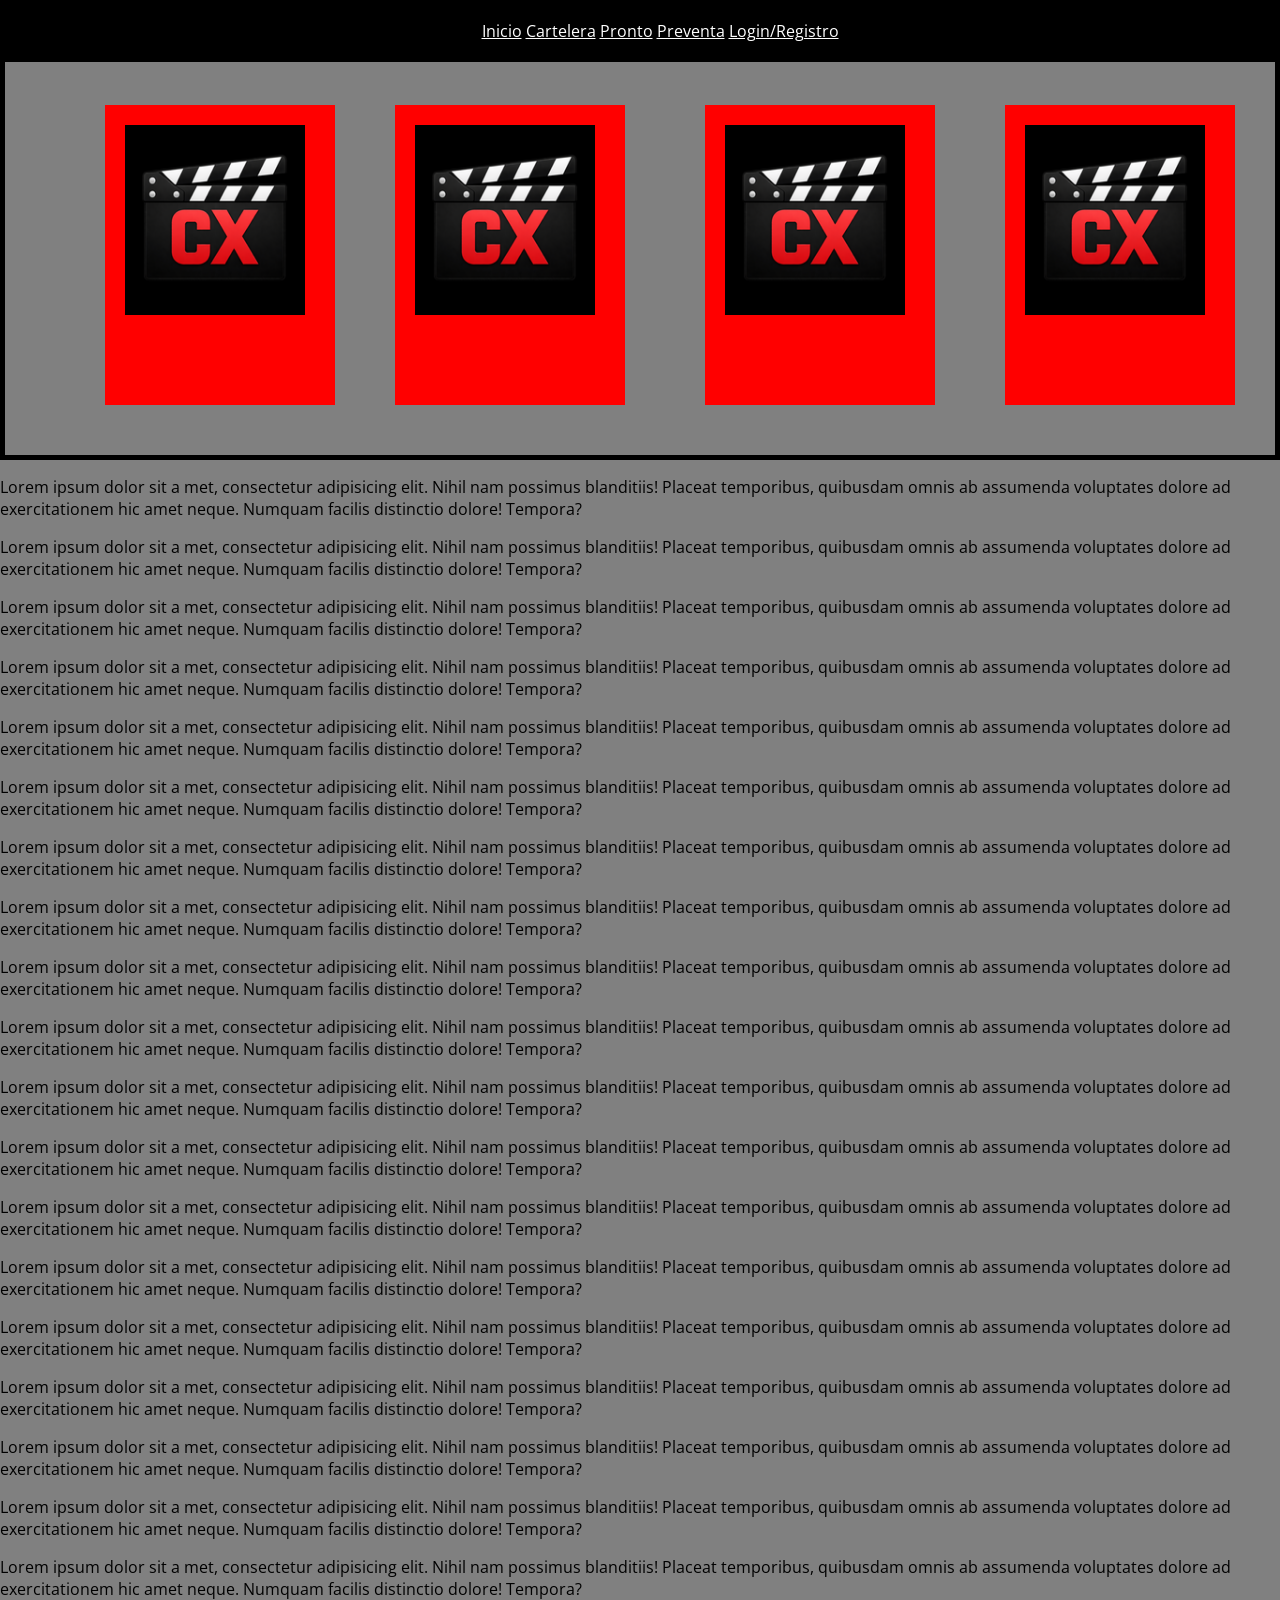
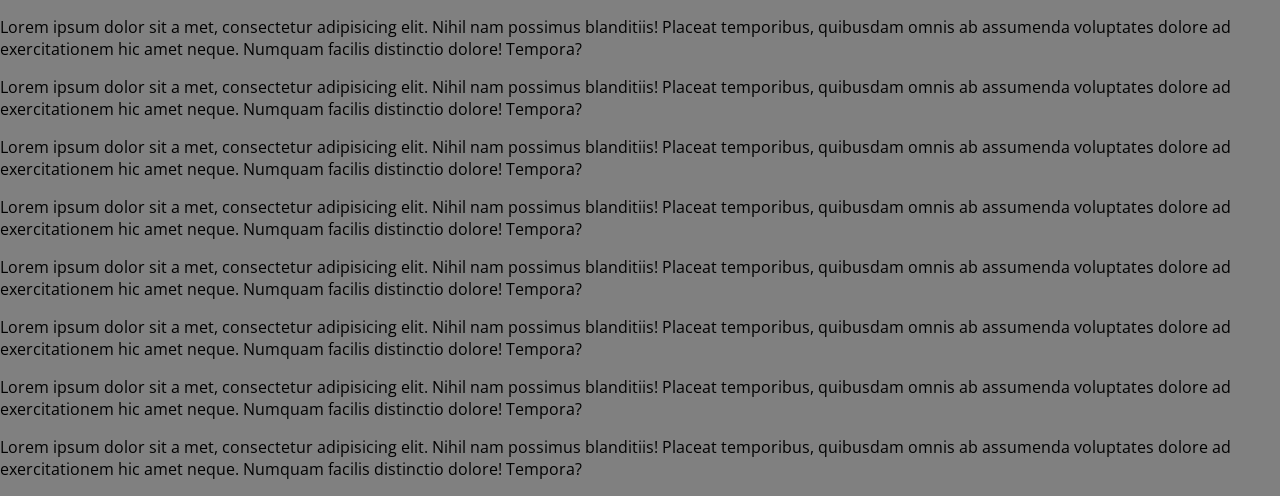
==== docs/index.html @ 6721a36b "Agre. Fuente" ====
<!DOCTYPE html>
<html lang="en">
<head>
    <meta charset="UTF-8">
    <meta name="viewport" content="width=device-width, initial-scale=1.0">
    <link rel="stylesheet" href="style.css">
    <link href="https://fonts.googleapis.com/css2?family=Open+Sans&display=swap" rel="stylesheet">


    <title>CineMax-CESDE</title>

</head>
<body>
    <header>

        <section class="nav-bar">
                <nav>
                    <a href="#inicio">Inicio</a>
                    <a href="#cartelera">Cartelera</a>
                    <a href="#pronto">Pronto</a>
                    <a href="#preventa">Preventa</a>
                    <a href="#login/register">Login/Registro</a>
                </nav>           
        </section>
            
    </header>

    <main>
    <section class="cartelera">
            <div class="contenedor-movie1">
                <div>
                <img src="images/icon-192.png" alt="">
                </div>
            </div>
            <div class="contenedor-movie2">
                <img src="images/icon-192.png" alt="">
            </div>
            <div class="contenedor-movie3">
                <img src="images/icon-192.png" alt="">
            </div>
            <div class="contenedor-movie4">
                <img src="images/icon-192.png" alt="">
            </div>
    </section>

    <p>Lorem ipsum dolor sit a
        met, consectetur adipisicing elit.
         Nihil nam possimus blanditiis! Placeat temporibus, 
         quibusdam omnis ab assumenda voluptates dolore ad exercitationem hic amet neque. Numquam facilis distinctio dolore! Tempora?</p>
         <p>Lorem ipsum dolor sit a
        met, consectetur adipisicing elit.
         Nihil nam possimus blanditiis! Placeat temporibus, 
         quibusdam omnis ab assumenda voluptates dolore ad exercitationem hic amet neque. Numquam facilis distinctio dolore! Tempora?</p>
         <p>Lorem ipsum dolor sit a
        met, consectetur adipisicing elit.
         Nihil nam possimus blanditiis! Placeat temporibus, 
         quibusdam omnis ab assumenda voluptates dolore ad exercitationem hic amet neque. Numquam facilis distinctio dolore! Tempora?</p>
         <p>Lorem ipsum dolor sit a
        met, consectetur adipisicing elit.
         Nihil nam possimus blanditiis! Placeat temporibus, 
         quibusdam omnis ab assumenda voluptates dolore ad exercitationem hic amet neque. Numquam facilis distinctio dolore! Tempora?</p>
         <p>Lorem ipsum dolor sit a
        met, consectetur adipisicing elit.
         Nihil nam possimus blanditiis! Placeat temporibus, 
         quibusdam omnis ab assumenda voluptates dolore ad exercitationem hic amet neque. Numquam facilis distinctio dolore! Tempora?</p>
         <p>Lorem ipsum dolor sit a
        met, consectetur adipisicing elit.
         Nihil nam possimus blanditiis! Placeat temporibus, 
         quibusdam omnis ab assumenda voluptates dolore ad exercitationem hic amet neque. Numquam facilis distinctio dolore! Tempora?</p>
         <p>Lorem ipsum dolor sit a
        met, consectetur adipisicing elit.
         Nihil nam possimus blanditiis! Placeat temporibus, 
         quibusdam omnis ab assumenda voluptates dolore ad exercitationem hic amet neque. Numquam facilis distinctio dolore! Tempora?</p>
         <p>Lorem ipsum dolor sit a
        met, consectetur adipisicing elit.
         Nihil nam possimus blanditiis! Placeat temporibus, 
         quibusdam omnis ab assumenda voluptates dolore ad exercitationem hic amet neque. Numquam facilis distinctio dolore! Tempora?</p>
         <p>Lorem ipsum dolor sit a
        met, consectetur adipisicing elit.
         Nihil nam possimus blanditiis! Placeat temporibus, 
         quibusdam omnis ab assumenda voluptates dolore ad exercitationem hic amet neque. Numquam facilis distinctio dolore! Tempora?</p>
         <p>Lorem ipsum dolor sit a
        met, consectetur adipisicing elit.
         Nihil nam possimus blanditiis! Placeat temporibus, 
         quibusdam omnis ab assumenda voluptates dolore ad exercitationem hic amet neque. Numquam facilis distinctio dolore! Tempora?</p>
         <p>Lorem ipsum dolor sit a
        met, consectetur adipisicing elit.
         Nihil nam possimus blanditiis! Placeat temporibus, 
         quibusdam omnis ab assumenda voluptates dolore ad exercitationem hic amet neque. Numquam facilis distinctio dolore! Tempora?</p>
         <p>Lorem ipsum dolor sit a
        met, consectetur adipisicing elit.
         Nihil nam possimus blanditiis! Placeat temporibus, 
         quibusdam omnis ab assumenda voluptates dolore ad exercitationem hic amet neque. Numquam facilis distinctio dolore! Tempora?</p>
         <p>Lorem ipsum dolor sit a
        met, consectetur adipisicing elit.
         Nihil nam possimus blanditiis! Placeat temporibus, 
         quibusdam omnis ab assumenda voluptates dolore ad exercitationem hic amet neque. Numquam facilis distinctio dolore! Tempora?</p>
         <p>Lorem ipsum dolor sit a
        met, consectetur adipisicing elit.
         Nihil nam possimus blanditiis! Placeat temporibus, 
         quibusdam omnis ab assumenda voluptates dolore ad exercitationem hic amet neque. Numquam facilis distinctio dolore! Tempora?</p>
         <p>Lorem ipsum dolor sit a
        met, consectetur adipisicing elit.
         Nihil nam possimus blanditiis! Placeat temporibus, 
         quibusdam omnis ab assumenda voluptates dolore ad exercitationem hic amet neque. Numquam facilis distinctio dolore! Tempora?</p>
         <p>Lorem ipsum dolor sit a
        met, consectetur adipisicing elit.
         Nihil nam possimus blanditiis! Placeat temporibus, 
         quibusdam omnis ab assumenda voluptates dolore ad exercitationem hic amet neque. Numquam facilis distinctio dolore! Tempora?</p>
         <p>Lorem ipsum dolor sit a
        met, consectetur adipisicing elit.
         Nihil nam possimus blanditiis! Placeat temporibus, 
         quibusdam omnis ab assumenda voluptates dolore ad exercitationem hic amet neque. Numquam facilis distinctio dolore! Tempora?</p>
         <p>Lorem ipsum dolor sit a
        met, consectetur adipisicing elit.
         Nihil nam possimus blanditiis! Placeat temporibus, 
         quibusdam omnis ab assumenda voluptates dolore ad exercitationem hic amet neque. Numquam facilis distinctio dolore! Tempora?</p>
         <p>Lorem ipsum dolor sit a
        met, consectetur adipisicing elit.
         Nihil nam possimus blanditiis! Placeat temporibus, 
         quibusdam omnis ab assumenda voluptates dolore ad exercitationem hic amet neque. Numquam facilis distinctio dolore! Tempora?</p>
         <p>Lorem ipsum dolor sit a
        met, consectetur adipisicing elit.
         Nihil nam possimus blanditiis! Placeat temporibus, 
         quibusdam omnis ab assumenda voluptates dolore ad exercitationem hic amet neque. Numquam facilis distinctio dolore! Tempora?</p>
         <p>Lorem ipsum dolor sit a
        met, consectetur adipisicing elit.
         Nihil nam possimus blanditiis! Placeat temporibus, 
         quibusdam omnis ab assumenda voluptates dolore ad exercitationem hic amet neque. Numquam facilis distinctio dolore! Tempora?</p>
         <p>Lorem ipsum dolor sit a
        met, consectetur adipisicing elit.
         Nihil nam possimus blanditiis! Placeat temporibus, 
         quibusdam omnis ab assumenda voluptates dolore ad exercitationem hic amet neque. Numquam facilis distinctio dolore! Tempora?</p>
         <p>Lorem ipsum dolor sit a
        met, consectetur adipisicing elit.
         Nihil nam possimus blanditiis! Placeat temporibus, 
         quibusdam omnis ab assumenda voluptates dolore ad exercitationem hic amet neque. Numquam facilis distinctio dolore! Tempora?</p>
         <p>Lorem ipsum dolor sit a
        met, consectetur adipisicing elit.
         Nihil nam possimus blanditiis! Placeat temporibus, 
         quibusdam omnis ab assumenda voluptates dolore ad exercitationem hic amet neque. Numquam facilis distinctio dolore! Tempora?</p>
         <p>Lorem ipsum dolor sit a
        met, consectetur adipisicing elit.
         Nihil nam possimus blanditiis! Placeat temporibus, 
         quibusdam omnis ab assumenda voluptates dolore ad exercitationem hic amet neque. Numquam facilis distinctio dolore! Tempora?</p>
         <p>Lorem ipsum dolor sit a
        met, consectetur adipisicing elit.
         Nihil nam possimus blanditiis! Placeat temporibus, 
         quibusdam omnis ab assumenda voluptates dolore ad exercitationem hic amet neque. Numquam facilis distinctio dolore! Tempora?</p>
         <p>Lorem ipsum dolor sit a
        met, consectetur adipisicing elit.
         Nihil nam possimus blanditiis! Placeat temporibus, 
         quibusdam omnis ab assumenda voluptates dolore ad exercitationem hic amet neque. Numquam facilis distinctio dolore! Tempora?</p>
</main>
</body>
</html>
---- docs/style.css ----
body {
    background-color: gray;
    margin: 0;
    font-family: 'Open sans', sans-serif;
}

.nav-bar {
    background-color: black;
    color: white;
    padding: 20px;
    display: flex;
    justify-content: center; /* Centra el contenido */  
    width: 100vw;
    position: fixed; /* Deja la barra de navegación pegada en un punto a la pantalla */
    z-index: 2; /* Nos ayuda a solucionar el problema de apilamiento de los contenedores */
}

.nav-bar a {
    background-color: black;
    color: white;    
}

.cartelera {
    position: relative;
    border: 5px solid black;
      height: 450px;
}


.contenedor-movie1 {
    width: 230px;
    height: 300px;
    background-color: red;
    box-sizing: border-box; /* Si añadimos un margin, padding o un border en px, este hará parte del tamaño definido en width y height*/
    position: absolute;
    left: 100px;
    top: 100px;
}

.contenedor-movie1 img {
    width: 180px;
    height: 190px;
    margin: 20px;
}

.contenedor-movie2 {
    width: 230px;
    height: 300px;
    background-color: red;
    position: absolute;
    top: 100px;
    left: 390px;
}

.contenedor-movie2 img {
    width: 180px;
    height: 190px;
    margin: 20px;
}

.contenedor-movie3 {
    width: 230px;
    height: 300px;
    background-color: red;
    position: absolute;
    top: 100px;
    left: 700px;
}

.contenedor-movie3 img {
    width: 180px;
    height: 190px;
    margin: 20px;
}

.contenedor-movie4 {
    width: 230px;
    height: 300px;
    background-color: red;
    position: absolute; /* Nos deja moverlo de su posición con: top, right, bottom y left con respecto a su contenedor (position-relative) sin afectar el margin*/
    top: 100px;
    left: 1000px;
}

.contenedor-movie4 img {
    width: 180px;
    height: 190px;
    margin: 20px;
}
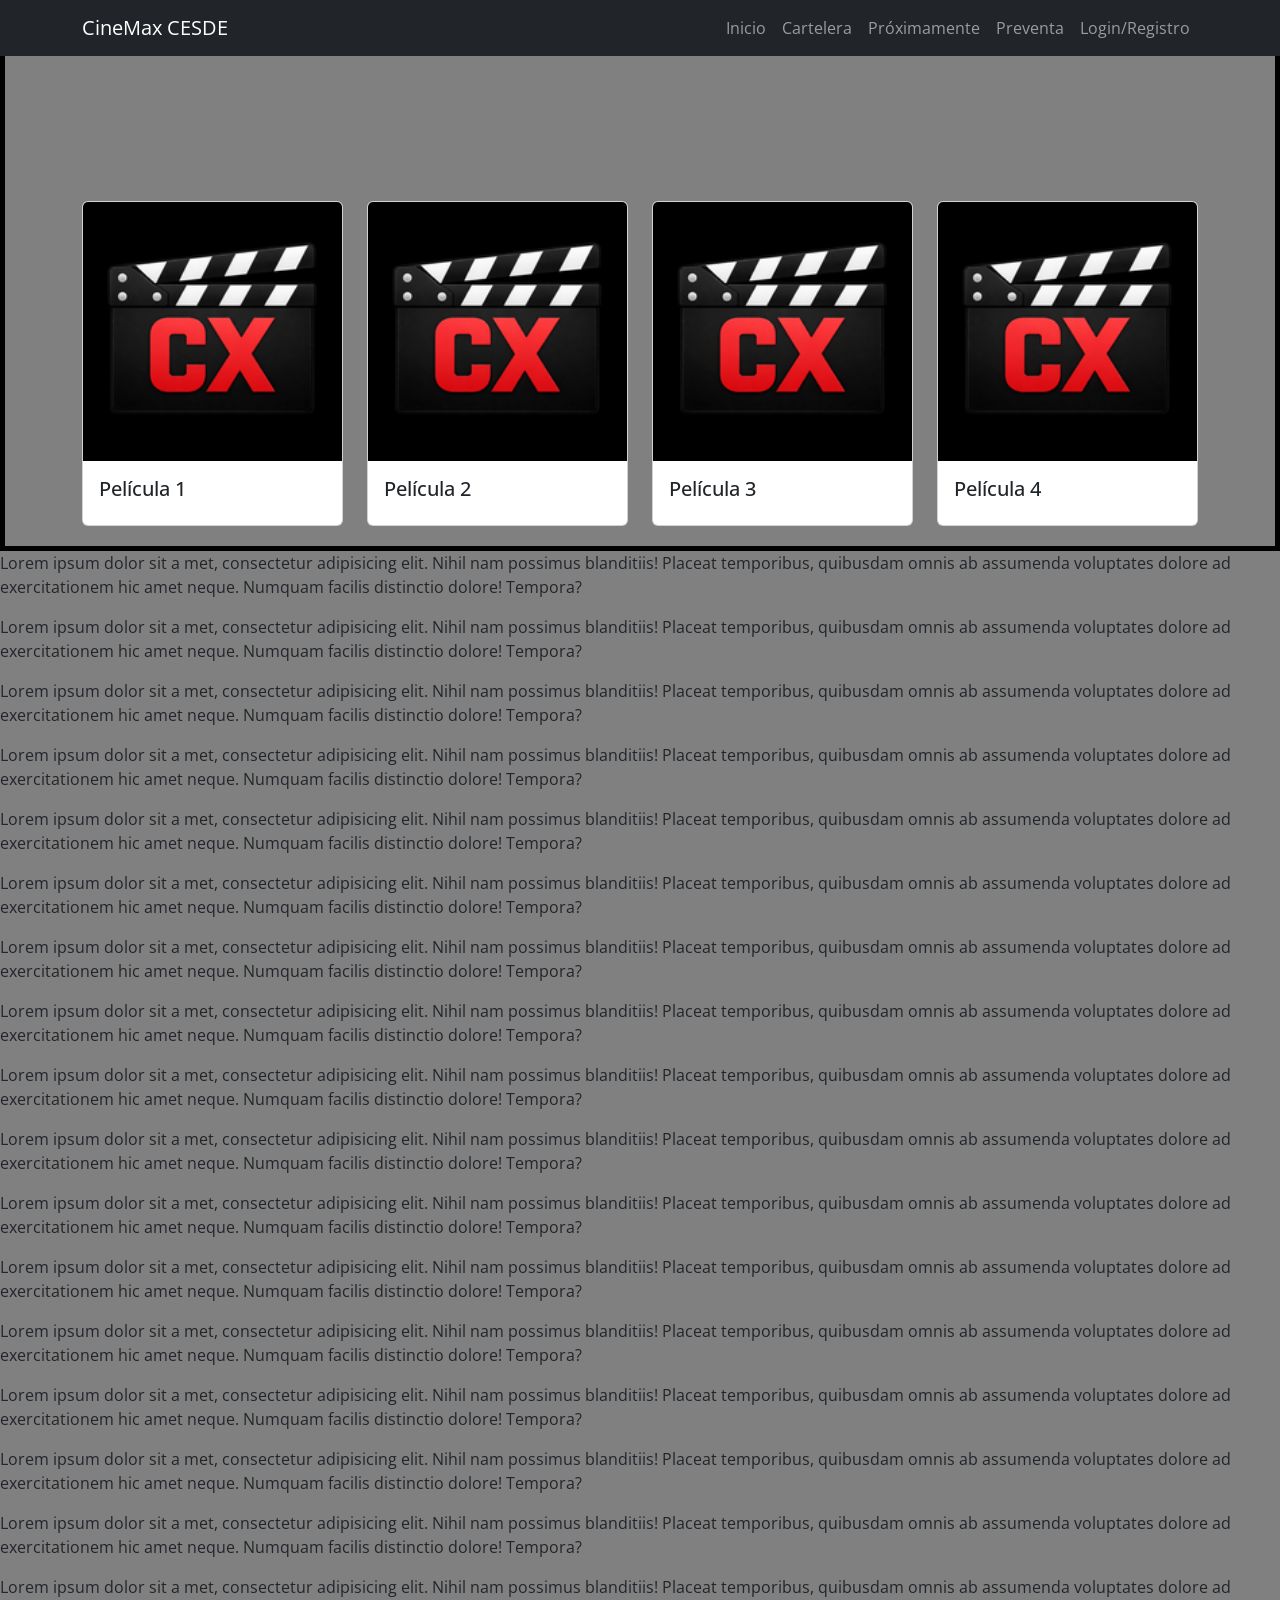
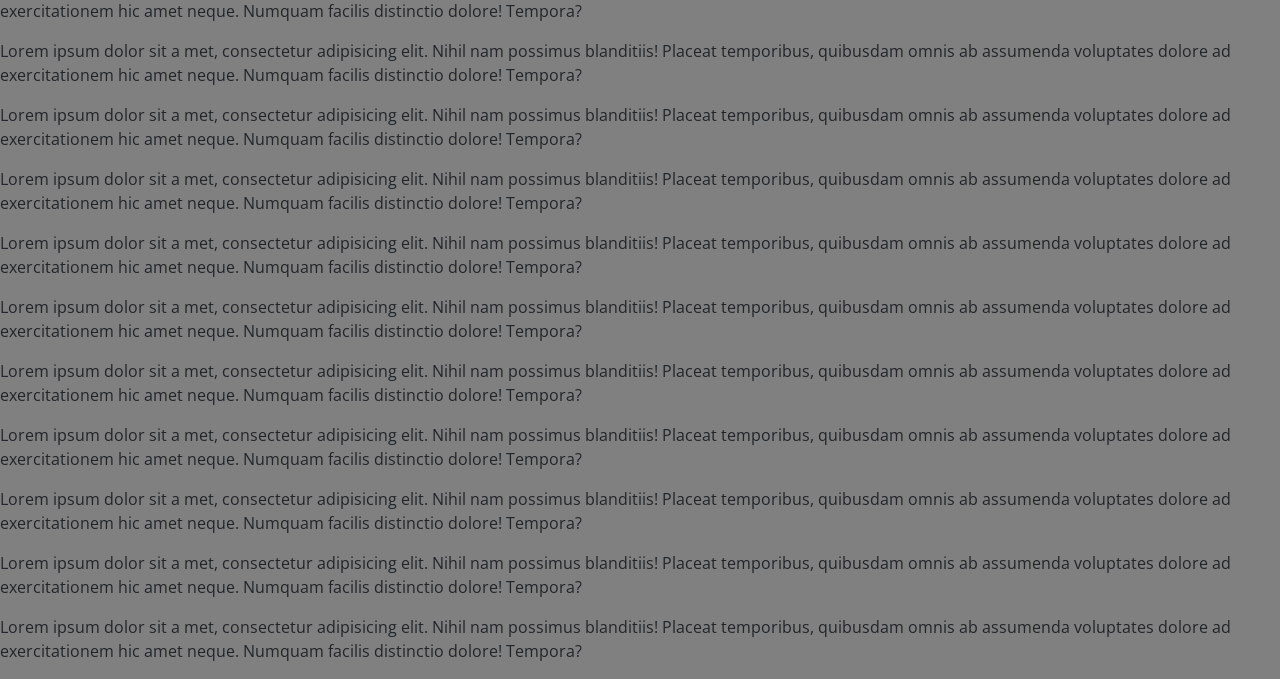
==== commit 05c7dea8: "Mejoras del codigo con Boostrap" ====
--- a/docs/index.html
+++ b/docs/index.html
@@ -3,6 +3,7 @@
 <head>
     <meta charset="UTF-8">
     <meta name="viewport" content="width=device-width, initial-scale=1.0">
+    <link href="https://cdn.jsdelivr.net/npm/bootstrap@5.3.8/dist/css/bootstrap.min.css" rel="stylesheet">
     <link rel="stylesheet" href="style.css">
     <link href="https://fonts.googleapis.com/css2?family=Open+Sans&display=swap" rel="stylesheet">
 
@@ -10,37 +11,102 @@
     <title>CineMax-CESDE</title>
 
 </head>
+
 <body>
     <header>
 
-        <section class="nav-bar">
-                <nav>
-                    <a href="#inicio">Inicio</a>
-                    <a href="#cartelera">Cartelera</a>
-                    <a href="#pronto">Pronto</a>
-                    <a href="#preventa">Preventa</a>
-                    <a href="#login/register">Login/Registro</a>
-                </nav>           
-        </section>
+       <nav class="navbar navbar-expand-lg navbar-dark bg-dark fixed-top">
+    <div class="container">
+
+        <a class="navbar-brand" href="#">
+            CineMax CESDE
+        </a>
+
+        <button
+            class="navbar-toggler"
+            type="button"
+            data-bs-toggle="collapse"
+            data-bs-target="#menu">
+
+            <span class="navbar-toggler-icon"></span>
+        </button>
+
+        <div class="collapse navbar-collapse" id="menu">
+            <ul class="navbar-nav ms-auto">
+
+                <li class="nav-item">
+                    <a class="nav-link" href="#">Inicio</a>
+                </li>
+
+                <li class="nav-item">
+                    <a class="nav-link" href="#">Cartelera</a>
+                </li>
+
+                <li class="nav-item">
+                    <a class="nav-link" href="#">Próximamente</a>
+                </li>
+
+                <li class="nav-item">
+                    <a class="nav-link" href="#">Preventa</a>
+                </li>
+
+                <li class="nav-item">
+                    <a class="nav-link" href="#">Login/Registro</a>
+                </li>
+
+            </ul>
+        </div>
+
+    </div>
+</nav>
             
     </header>
 
     <main>
     <section class="cartelera">
-            <div class="contenedor-movie1">
-                <div>
-                <img src="images/icon-192.png" alt="">
-                </div>
-            </div>
-            <div class="contenedor-movie2">
-                <img src="images/icon-192.png" alt="">
-            </div>
-            <div class="contenedor-movie3">
-                <img src="images/icon-192.png" alt="">
-            </div>
-            <div class="contenedor-movie4">
-                <img src="images/icon-192.png" alt="">
-            </div>
+            <section class="container mt-5 pt-5">
+
+    <div class="row g-4">
+
+        <div class="col-12 col-sm-6 col-md-4 col-lg-3">
+            <div class="card">
+                <img src="images/icon-192.png" class="card-img-top" alt="">
+                <div class="card-body">
+                    <h5 class="card-title">Película 1</h5>
+                </div>
+            </div>
+        </div>
+
+        <div class="col-12 col-sm-6 col-md-4 col-lg-3">
+            <div class="card">
+                <img src="images/icon-192.png" class="card-img-top" alt="">
+                <div class="card-body">
+                    <h5 class="card-title">Película 2</h5>
+                </div>
+            </div>
+        </div>
+
+        <div class="col-12 col-sm-6 col-md-4 col-lg-3">
+            <div class="card">
+                <img src="images/icon-192.png" class="card-img-top" alt="">
+                <div class="card-body">
+                    <h5 class="card-title">Película 3</h5>
+                </div>
+            </div>
+        </div>
+
+        <div class="col-12 col-sm-6 col-md-4 col-lg-3">
+            <div class="card">
+                <img src="images/icon-192.png" class="card-img-top" alt="">
+                <div class="card-body">
+                    <h5 class="card-title">Película 4</h5>
+                </div>
+            </div>
+        </div>
+
+    </div>
+
+</section>
     </section>
 
     <p>Lorem ipsum dolor sit a
@@ -152,5 +218,6 @@
          Nihil nam possimus blanditiis! Placeat temporibus, 
          quibusdam omnis ab assumenda voluptates dolore ad exercitationem hic amet neque. Numquam facilis distinctio dolore! Tempora?</p>
 </main>
+<script src="https://cdn.jsdelivr.net/npm/bootstrap@5.3.8/dist/js/bootstrap.bundle.min.js"></script>
 </body>
 </html>
--- a/docs/style.css
+++ b/docs/style.css
@@ -21,69 +21,35 @@
 }
 
 .cartelera {
-    position: relative;
+    display: flex;
+    flex-wrap: wrap;
+    justify-content: center;
+    gap: 20px;
+    padding: 100px 20px 20px;
     border: 5px solid black;
-      height: 450px;
+}
+
+.contenedor-movie1 img {
+    width: 100%;
+    height: auto;
+    display: block;
 }
 
 
-.contenedor-movie1 {
-    width: 230px;
-    height: 300px;
-    background-color: red;
-    box-sizing: border-box; /* Si añadimos un margin, padding o un border en px, este hará parte del tamaño definido en width y height*/
-    position: absolute;
-    left: 100px;
-    top: 100px;
-}
-
-.contenedor-movie1 img {
-    width: 180px;
-    height: 190px;
-    margin: 20px;
-}
-
-.contenedor-movie2 {
-    width: 230px;
-    height: 300px;
-    background-color: red;
-    position: absolute;
-    top: 100px;
-    left: 390px;
-}
-
 .contenedor-movie2 img {
-    width: 180px;
-    height: 190px;
-    margin: 20px;
-}
-
-.contenedor-movie3 {
-    width: 230px;
-    height: 300px;
-    background-color: red;
-    position: absolute;
-    top: 100px;
-    left: 700px;
+    width: 100%;
+    height: auto;
+    display: block;
 }
 
 .contenedor-movie3 img {
-    width: 180px;
-    height: 190px;
-    margin: 20px;
-}
-
-.contenedor-movie4 {
-    width: 230px;
-    height: 300px;
-    background-color: red;
-    position: absolute; /* Nos deja moverlo de su posición con: top, right, bottom y left con respecto a su contenedor (position-relative) sin afectar el margin*/
-    top: 100px;
-    left: 1000px;
+    width: 100%;
+    height: auto;
+    display: block;
 }
 
 .contenedor-movie4 img {
-    width: 180px;
-    height: 190px;
-    margin: 20px;
+    width: 100%;
+    height: auto;
+    display: block;
 }
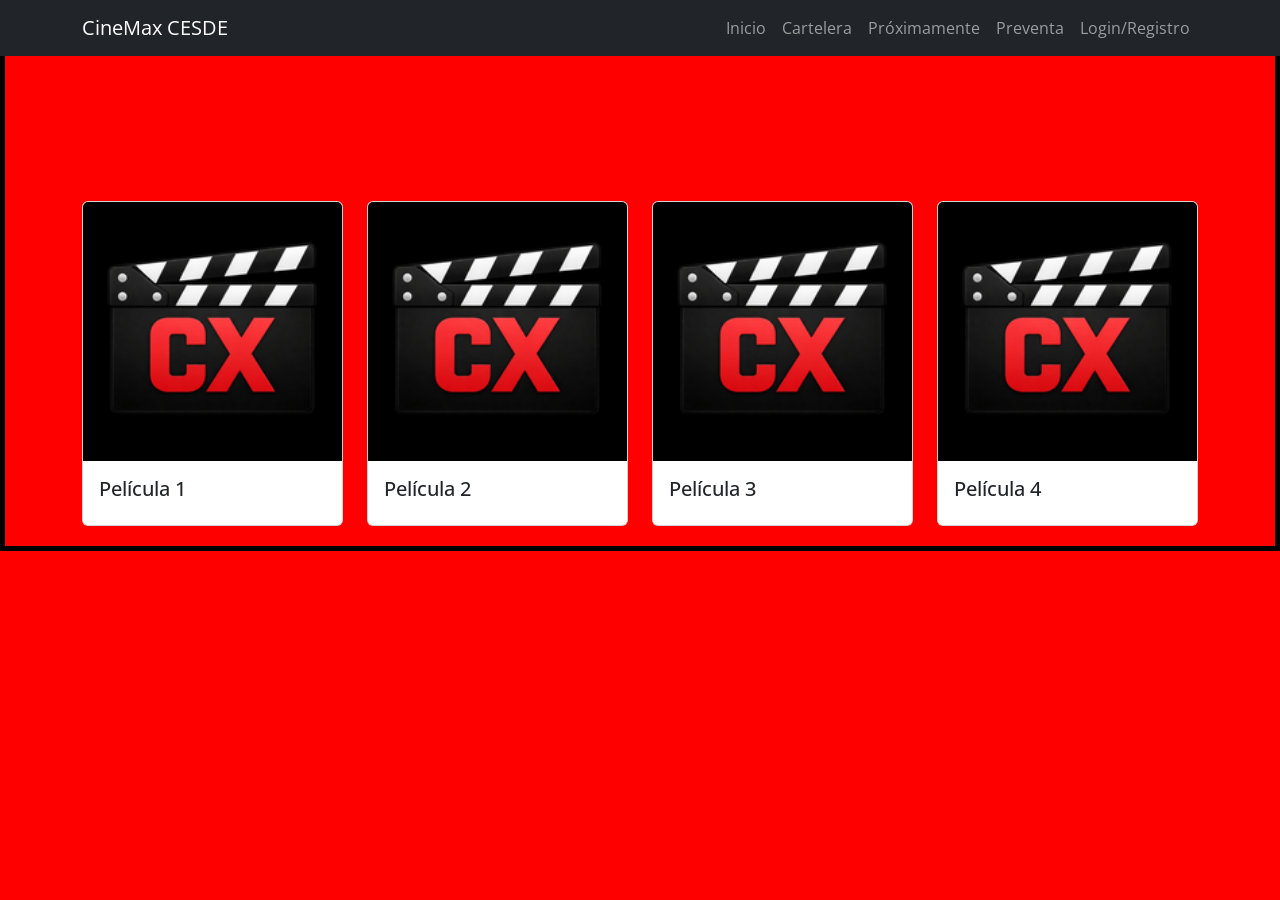
==== commit b4a030fc: "Añadi pseudoelementos y pseudoclasesy algunas mejorar" ====
--- a/docs/index.html
+++ b/docs/index.html
@@ -109,115 +109,8 @@
 </section>
     </section>
 
-    <p>Lorem ipsum dolor sit a
-        met, consectetur adipisicing elit.
-         Nihil nam possimus blanditiis! Placeat temporibus, 
-         quibusdam omnis ab assumenda voluptates dolore ad exercitationem hic amet neque. Numquam facilis distinctio dolore! Tempora?</p>
-         <p>Lorem ipsum dolor sit a
-        met, consectetur adipisicing elit.
-         Nihil nam possimus blanditiis! Placeat temporibus, 
-         quibusdam omnis ab assumenda voluptates dolore ad exercitationem hic amet neque. Numquam facilis distinctio dolore! Tempora?</p>
-         <p>Lorem ipsum dolor sit a
-        met, consectetur adipisicing elit.
-         Nihil nam possimus blanditiis! Placeat temporibus, 
-         quibusdam omnis ab assumenda voluptates dolore ad exercitationem hic amet neque. Numquam facilis distinctio dolore! Tempora?</p>
-         <p>Lorem ipsum dolor sit a
-        met, consectetur adipisicing elit.
-         Nihil nam possimus blanditiis! Placeat temporibus, 
-         quibusdam omnis ab assumenda voluptates dolore ad exercitationem hic amet neque. Numquam facilis distinctio dolore! Tempora?</p>
-         <p>Lorem ipsum dolor sit a
-        met, consectetur adipisicing elit.
-         Nihil nam possimus blanditiis! Placeat temporibus, 
-         quibusdam omnis ab assumenda voluptates dolore ad exercitationem hic amet neque. Numquam facilis distinctio dolore! Tempora?</p>
-         <p>Lorem ipsum dolor sit a
-        met, consectetur adipisicing elit.
-         Nihil nam possimus blanditiis! Placeat temporibus, 
-         quibusdam omnis ab assumenda voluptates dolore ad exercitationem hic amet neque. Numquam facilis distinctio dolore! Tempora?</p>
-         <p>Lorem ipsum dolor sit a
-        met, consectetur adipisicing elit.
-         Nihil nam possimus blanditiis! Placeat temporibus, 
-         quibusdam omnis ab assumenda voluptates dolore ad exercitationem hic amet neque. Numquam facilis distinctio dolore! Tempora?</p>
-         <p>Lorem ipsum dolor sit a
-        met, consectetur adipisicing elit.
-         Nihil nam possimus blanditiis! Placeat temporibus, 
-         quibusdam omnis ab assumenda voluptates dolore ad exercitationem hic amet neque. Numquam facilis distinctio dolore! Tempora?</p>
-         <p>Lorem ipsum dolor sit a
-        met, consectetur adipisicing elit.
-         Nihil nam possimus blanditiis! Placeat temporibus, 
-         quibusdam omnis ab assumenda voluptates dolore ad exercitationem hic amet neque. Numquam facilis distinctio dolore! Tempora?</p>
-         <p>Lorem ipsum dolor sit a
-        met, consectetur adipisicing elit.
-         Nihil nam possimus blanditiis! Placeat temporibus, 
-         quibusdam omnis ab assumenda voluptates dolore ad exercitationem hic amet neque. Numquam facilis distinctio dolore! Tempora?</p>
-         <p>Lorem ipsum dolor sit a
-        met, consectetur adipisicing elit.
-         Nihil nam possimus blanditiis! Placeat temporibus, 
-         quibusdam omnis ab assumenda voluptates dolore ad exercitationem hic amet neque. Numquam facilis distinctio dolore! Tempora?</p>
-         <p>Lorem ipsum dolor sit a
-        met, consectetur adipisicing elit.
-         Nihil nam possimus blanditiis! Placeat temporibus, 
-         quibusdam omnis ab assumenda voluptates dolore ad exercitationem hic amet neque. Numquam facilis distinctio dolore! Tempora?</p>
-         <p>Lorem ipsum dolor sit a
-        met, consectetur adipisicing elit.
-         Nihil nam possimus blanditiis! Placeat temporibus, 
-         quibusdam omnis ab assumenda voluptates dolore ad exercitationem hic amet neque. Numquam facilis distinctio dolore! Tempora?</p>
-         <p>Lorem ipsum dolor sit a
-        met, consectetur adipisicing elit.
-         Nihil nam possimus blanditiis! Placeat temporibus, 
-         quibusdam omnis ab assumenda voluptates dolore ad exercitationem hic amet neque. Numquam facilis distinctio dolore! Tempora?</p>
-         <p>Lorem ipsum dolor sit a
-        met, consectetur adipisicing elit.
-         Nihil nam possimus blanditiis! Placeat temporibus, 
-         quibusdam omnis ab assumenda voluptates dolore ad exercitationem hic amet neque. Numquam facilis distinctio dolore! Tempora?</p>
-         <p>Lorem ipsum dolor sit a
-        met, consectetur adipisicing elit.
-         Nihil nam possimus blanditiis! Placeat temporibus, 
-         quibusdam omnis ab assumenda voluptates dolore ad exercitationem hic amet neque. Numquam facilis distinctio dolore! Tempora?</p>
-         <p>Lorem ipsum dolor sit a
-        met, consectetur adipisicing elit.
-         Nihil nam possimus blanditiis! Placeat temporibus, 
-         quibusdam omnis ab assumenda voluptates dolore ad exercitationem hic amet neque. Numquam facilis distinctio dolore! Tempora?</p>
-         <p>Lorem ipsum dolor sit a
-        met, consectetur adipisicing elit.
-         Nihil nam possimus blanditiis! Placeat temporibus, 
-         quibusdam omnis ab assumenda voluptates dolore ad exercitationem hic amet neque. Numquam facilis distinctio dolore! Tempora?</p>
-         <p>Lorem ipsum dolor sit a
-        met, consectetur adipisicing elit.
-         Nihil nam possimus blanditiis! Placeat temporibus, 
-         quibusdam omnis ab assumenda voluptates dolore ad exercitationem hic amet neque. Numquam facilis distinctio dolore! Tempora?</p>
-         <p>Lorem ipsum dolor sit a
-        met, consectetur adipisicing elit.
-         Nihil nam possimus blanditiis! Placeat temporibus, 
-         quibusdam omnis ab assumenda voluptates dolore ad exercitationem hic amet neque. Numquam facilis distinctio dolore! Tempora?</p>
-         <p>Lorem ipsum dolor sit a
-        met, consectetur adipisicing elit.
-         Nihil nam possimus blanditiis! Placeat temporibus, 
-         quibusdam omnis ab assumenda voluptates dolore ad exercitationem hic amet neque. Numquam facilis distinctio dolore! Tempora?</p>
-         <p>Lorem ipsum dolor sit a
-        met, consectetur adipisicing elit.
-         Nihil nam possimus blanditiis! Placeat temporibus, 
-         quibusdam omnis ab assumenda voluptates dolore ad exercitationem hic amet neque. Numquam facilis distinctio dolore! Tempora?</p>
-         <p>Lorem ipsum dolor sit a
-        met, consectetur adipisicing elit.
-         Nihil nam possimus blanditiis! Placeat temporibus, 
-         quibusdam omnis ab assumenda voluptates dolore ad exercitationem hic amet neque. Numquam facilis distinctio dolore! Tempora?</p>
-         <p>Lorem ipsum dolor sit a
-        met, consectetur adipisicing elit.
-         Nihil nam possimus blanditiis! Placeat temporibus, 
-         quibusdam omnis ab assumenda voluptates dolore ad exercitationem hic amet neque. Numquam facilis distinctio dolore! Tempora?</p>
-         <p>Lorem ipsum dolor sit a
-        met, consectetur adipisicing elit.
-         Nihil nam possimus blanditiis! Placeat temporibus, 
-         quibusdam omnis ab assumenda voluptates dolore ad exercitationem hic amet neque. Numquam facilis distinctio dolore! Tempora?</p>
-         <p>Lorem ipsum dolor sit a
-        met, consectetur adipisicing elit.
-         Nihil nam possimus blanditiis! Placeat temporibus, 
-         quibusdam omnis ab assumenda voluptates dolore ad exercitationem hic amet neque. Numquam facilis distinctio dolore! Tempora?</p>
-         <p>Lorem ipsum dolor sit a
-        met, consectetur adipisicing elit.
-         Nihil nam possimus blanditiis! Placeat temporibus, 
-         quibusdam omnis ab assumenda voluptates dolore ad exercitationem hic amet neque. Numquam facilis distinctio dolore! Tempora?</p>
 </main>
+
 <script src="https://cdn.jsdelivr.net/npm/bootstrap@5.3.8/dist/js/bootstrap.bundle.min.js"></script>
 </body>
 </html>
--- a/docs/style.css
+++ b/docs/style.css
@@ -1,23 +1,38 @@
 body {
-    background-color: gray;
+    background-color: red;
     margin: 0;
     font-family: 'Open sans', sans-serif;
 }
 
-.nav-bar {
-    background-color: black;
-    color: white;
-    padding: 20px;
-    display: flex;
-    justify-content: center; /* Centra el contenido */  
-    width: 100vw;
-    position: fixed; /* Deja la barra de navegación pegada en un punto a la pantalla */
-    z-index: 2; /* Nos ayuda a solucionar el problema de apilamiento de los contenedores */
+                                    /*Pseudoclases*/
+
+/* Cambia el color de los textos del menú al pasar el mouse */
+.navbar-nav .nav-link:hover {
+    color: red !important; /* Un tono amarillo dorado tipo cine */
+    text-decoration: underline;
 }
 
-.nav-bar a {
-    background-color: black;
-    color: white;    
+                /*-------------------------------------------*/
+
+/* Este seleciona la tarjeta cuando el cursor está sobre ella */
+.card {
+    transition: transform 0.3s ease, box-shadow 0.3s ease;
+}
+
+.card:hover {
+    transform: translateY(-10px); /* Eleva la tarjeta un poco*/
+    box-shadow: 0 10px 20px black; /* Añade una sombra profunda */
+    cursor: pointer;
+}
+
+                /*-------------------------------------------*/
+
+                                 /*Pseudoelementos*/
+
+/* Cambia el fondo y el color del texto cuando el usuario lo selecciona */
+::selection {
+    background-color: red; /* Fondo rojo de estreno */
+    color: white; /* Texto blanco para que contraste */
 }
 
 .cartelera {
@@ -29,27 +44,31 @@
     border: 5px solid black;
 }
 
-.contenedor-movie1 img {
-    width: 100%;
-    height: auto;
-    display: block;
+
+/* Media queries para responsividad */
+
+/* Celulares */
+@media screen and (max-width: 480px) {
+
+    .cartelera {
+        flex-direction: column;
+        align-items: center;
+    }
+
 }
 
+/* Tablets */
+@media screen and (min-width: 481px) and (max-width: 768px) {
 
-.contenedor-movie2 img {
-    width: 100%;
-    height: auto;
-    display: block;
+
 }
 
-.contenedor-movie3 img {
-    width: 100%;
-    height: auto;
-    display: block;
+/* Laptop */
+@media screen and (min-width: 769px) and (max-width: 1200px) {
+
 }
 
-.contenedor-movie4 img {
-    width: 100%;
-    height: auto;
-    display: block;
-}
+/* Pantallas grandes */
+@media screen and (min-width: 1201px) {
+
+}
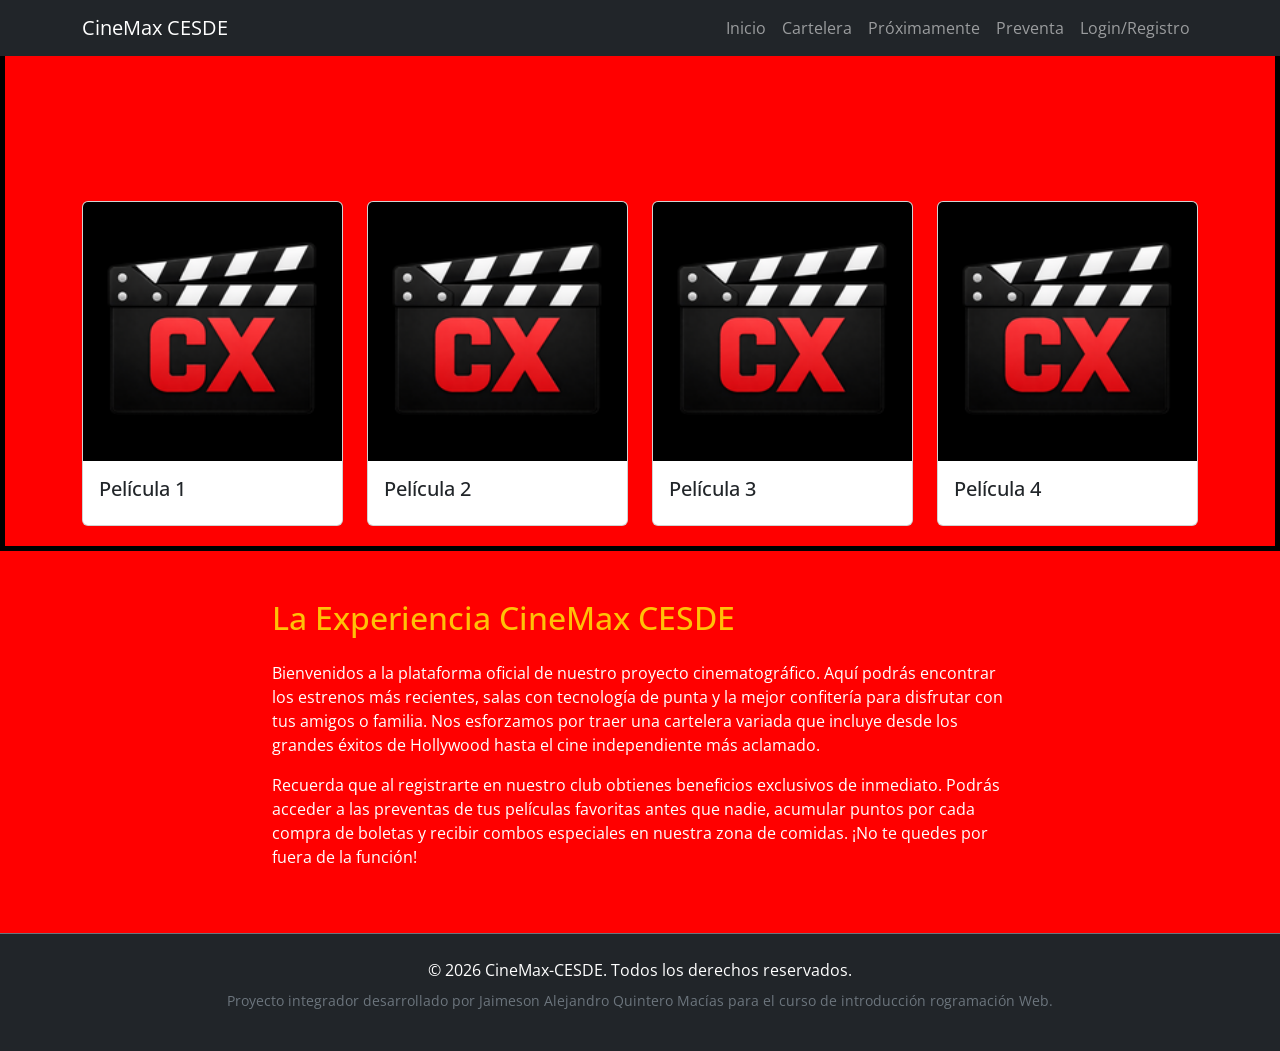
==== commit 80b4107b: "actualizacion de prueba" ====
--- a/docs/index.html
+++ b/docs/index.html
@@ -51,7 +51,7 @@
                 </li>
 
                 <li class="nav-item">
-                    <a class="nav-link" href="#">Login/Registro</a>
+                    <a class="nav-link" href="Formulario/register.html">Login/Registro</a>
                 </li>
 
             </ul>
@@ -108,7 +108,28 @@
 
 </section>
     </section>
+<section class="info-cine container my-5 text-white">
+        <div class="row justify-content-center">
+            <div class="col-12 col-md-8">
+                <h2 class="text-warning mb-4">La Experiencia CineMax CESDE</h2>
+                <p class="parrafo-cine">
+                    Bienvenidos a la plataforma oficial de nuestro proyecto cinematográfico. Aquí podrás encontrar los estrenos más recientes, salas con tecnología de punta y la mejor confitería para disfrutar con tus amigos o familia. Nos esforzamos por traer una cartelera variada que incluye desde los grandes éxitos de Hollywood hasta el cine independiente más aclamado.
+                </p>
+                <p class="parrafo-cine">
+                    Recuerda que al registrarte en nuestro club obtienes beneficios exclusivos de inmediato. Podrás acceder a las preventas de tus películas favoritas antes que nadie, acumular puntos por cada compra de boletas y recibir combos especiales en nuestra zona de comidas. ¡No te quedes por fuera de la función!
+                </p>
+            </div>
+        </div>
+    </section>
 
+    <footer class="bg-dark text-white text-center py-4 mt-5 border-top border-secondary">
+        <div class="container">
+            <p class="mb-2">&copy; 2026 CineMax-CESDE. Todos los derechos reservados.</p>
+            <p class="small text-secondary">
+                Proyecto integrador desarrollado por Jaimeson Alejandro Quintero Macías para el curso de introducción rogramación Web.
+            </p>
+        </div>
+    </footer>
 </main>
 
 <script src="https://cdn.jsdelivr.net/npm/bootstrap@5.3.8/dist/js/bootstrap.bundle.min.js"></script>
--- a/docs/style.css
+++ b/docs/style.css
@@ -71,4 +71,24 @@
 /* Pantallas grandes */
 @media screen and (min-width: 1201px) {
 
-}+}
+
+
+
+            /*Estiloo para el formulario de registro*/
+
+
+/* PSEUDOCLASE: Cambia el color del botón al pasar el mouse por encima */
+.btn-cine:hover {
+    background-color: #dc3545;
+    cursor: pointer;
+}
+/*--------------------------------------*/
+
+
+/* 4. MEDIA QUERY: Se adapta a celulares (pantallas de 480px o menos) */
+@media screen and (max-width: 480px) {
+    .formulario-cine {
+        padding: 15px; /* Menos espacio en las esquinas para pantallas chicas */
+    }
+}
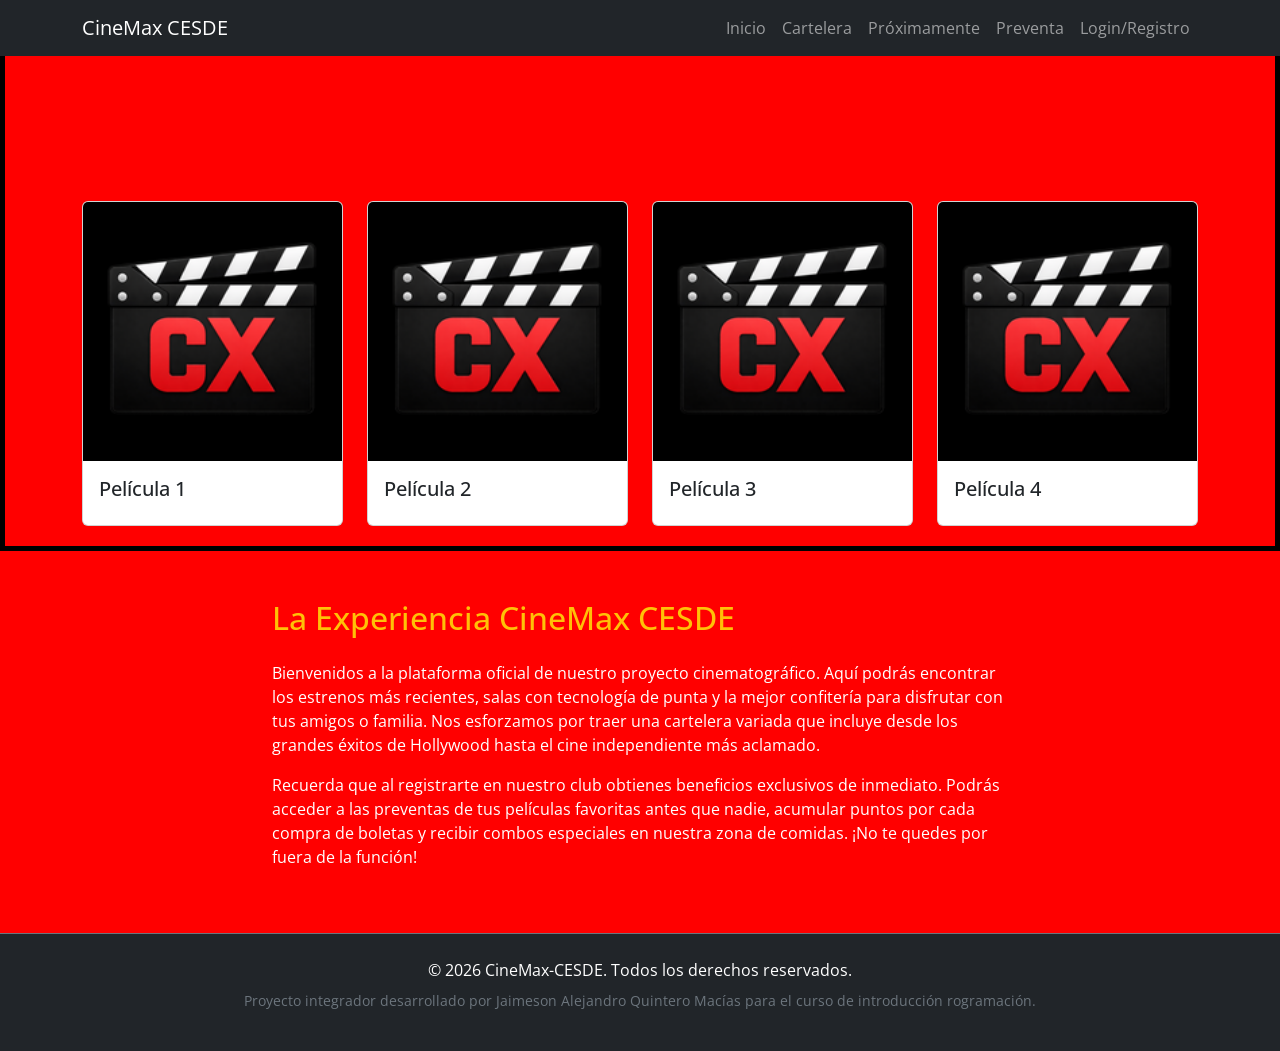
==== commit 722b56d4: "actualizacion errores" ====
--- a/docs/index.html
+++ b/docs/index.html
@@ -15,7 +15,7 @@
 <body>
     <header>
 
-       <nav class="navbar navbar-expand-lg navbar-dark bg-dark fixed-top">
+<nav class="navbar navbar-expand-lg navbar-dark bg-dark fixed-top">
     <div class="container">
 
         <a class="navbar-brand" href="#">
@@ -126,7 +126,7 @@
         <div class="container">
             <p class="mb-2">&copy; 2026 CineMax-CESDE. Todos los derechos reservados.</p>
             <p class="small text-secondary">
-                Proyecto integrador desarrollado por Jaimeson Alejandro Quintero Macías para el curso de introducción rogramación Web.
+                Proyecto integrador desarrollado por Jaimeson Alejandro Quintero Macías para el curso de introducción rogramación.
             </p>
         </div>
     </footer>
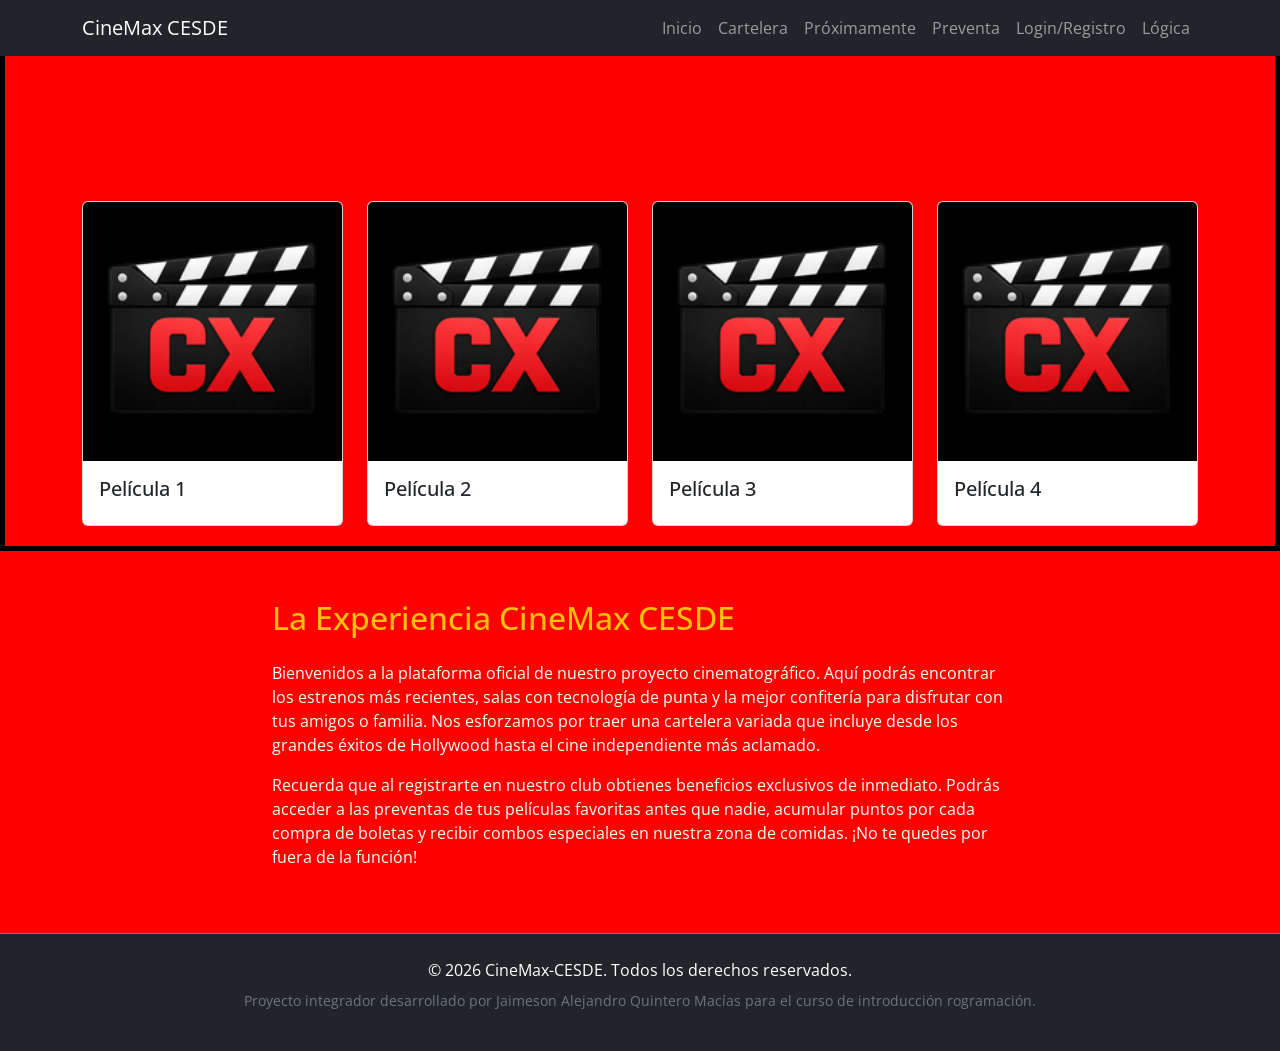
==== commit 0582a59b: "Agregación de login de lógica" ====
--- a/docs/index.html
+++ b/docs/index.html
@@ -54,6 +54,9 @@
                     <a class="nav-link" href="Formulario/register.html">Login/Registro</a>
                 </li>
 
+                <li class="nav-item">
+                    <a class="nav-link" href="Formulario/login.html">Lógica</a>
+                </li>
             </ul>
         </div>
 
@@ -122,7 +125,7 @@
         </div>
     </section>
 
-    <footer class="bg-dark text-white text-center py-4 mt-5 border-top border-secondary">
+    <footer class="bg-dark text-white text-center py-4 border-top border-secondary">
         <div class="container">
             <p class="mb-2">&copy; 2026 CineMax-CESDE. Todos los derechos reservados.</p>
             <p class="small text-secondary">
--- a/docs/style.css
+++ b/docs/style.css
@@ -6,9 +6,9 @@
 
                                     /*Pseudoclases*/
 
-/* Cambia el color de los textos del menú al pasar el mouse */
+
 .navbar-nav .nav-link:hover {
-    color: red !important; /* Un tono amarillo dorado tipo cine */
+    color: red !important; 
     text-decoration: underline;
 }
 
@@ -73,22 +73,4 @@
 
 }
 
-
-
-            /*Estiloo para el formulario de registro*/
-
-
-/* PSEUDOCLASE: Cambia el color del botón al pasar el mouse por encima */
-.btn-cine:hover {
-    background-color: #dc3545;
-    cursor: pointer;
-}
-/*--------------------------------------*/
-
-
-/* 4. MEDIA QUERY: Se adapta a celulares (pantallas de 480px o menos) */
-@media screen and (max-width: 480px) {
-    .formulario-cine {
-        padding: 15px; /* Menos espacio en las esquinas para pantallas chicas */
-    }
-}
+/*--------------------------------------*/
